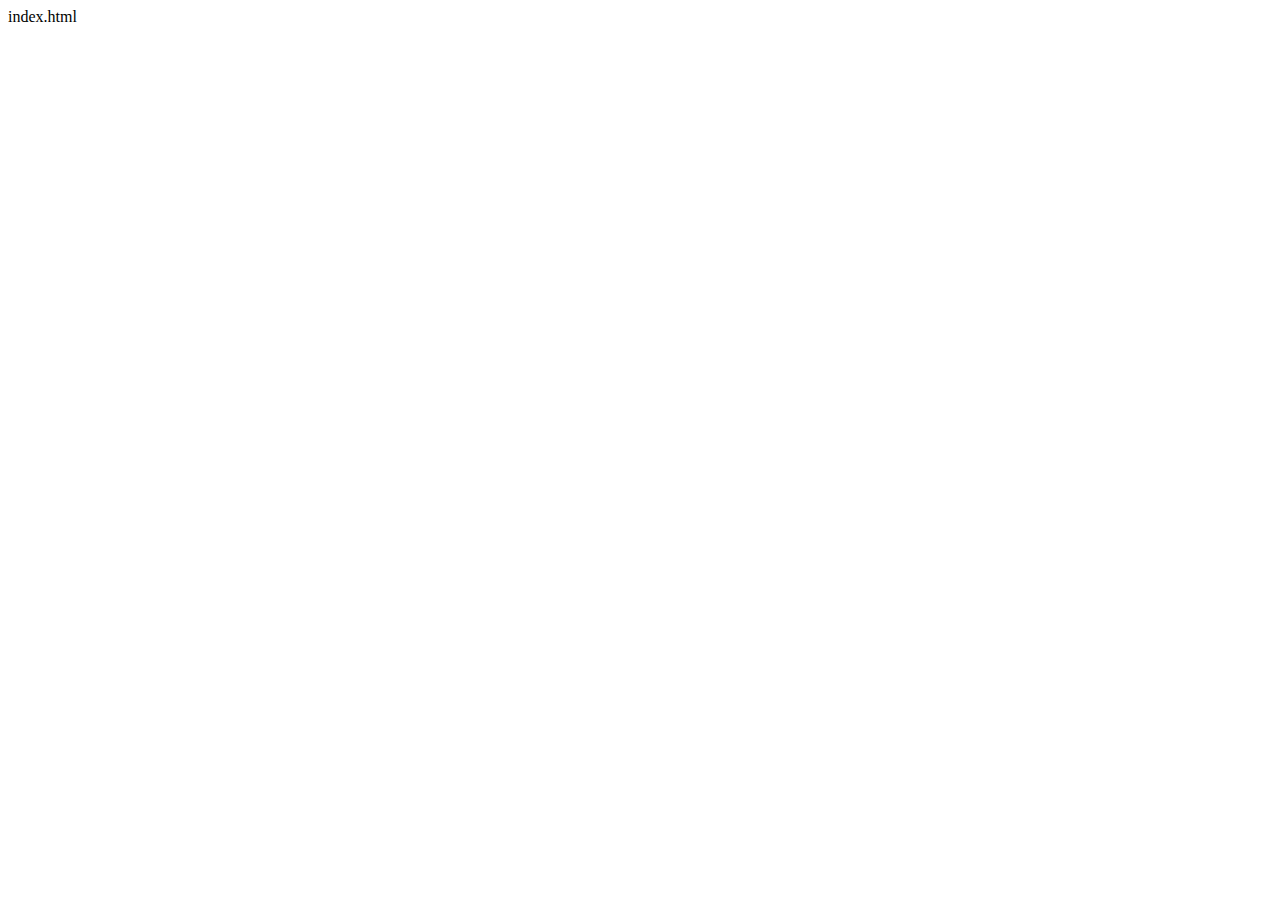
==== index.html @ aa9c4b0b "Project Setup" ====
index.html

<!DOCTYPE html>
<html lang="en">
<head>
    <meta charset="UTF-8">
    <meta http-equiv="X-UA-Compatible" content="IE=edge">
    <meta name="viewport" content="width=device-width, initial-scale=1.0">
    <title>Document</title>
</head>
<body>
    
</body>
</html>
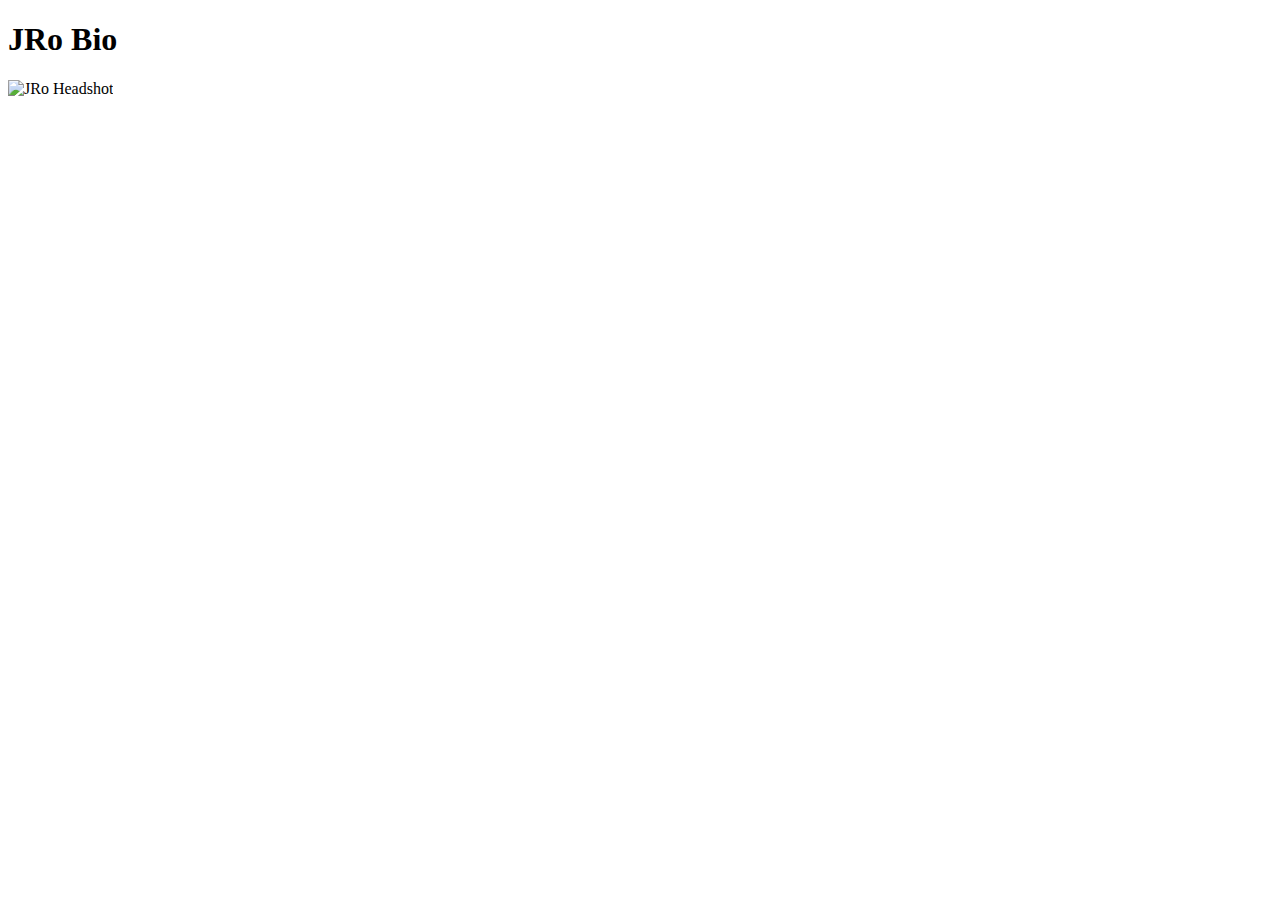
==== commit c1ee4303: "Updated index file" ====
--- a/index.html
+++ b/index.html
@@ -1,14 +1,19 @@
-index.html
-
 <!DOCTYPE html>
 <html lang="en">
 <head>
     <meta charset="UTF-8">
     <meta http-equiv="X-UA-Compatible" content="IE=edge">
     <meta name="viewport" content="width=device-width, initial-scale=1.0">
-    <title>Document</title>
+    <title>WebDesign Challenge</title>
 </head>
 <body>
+
+    <h1>JRo Bio</h1>
+
+    <img src= "Desktop/UC_Davis/HTML-Activities/Day-02/01-Stu_HTMLBio/Unsolved/Jennifer_Headshot.jpg" alt="JRo Headshot" style="width:128px;height:128px;">
+
+
+
     
 </body>
-</html>+</html>
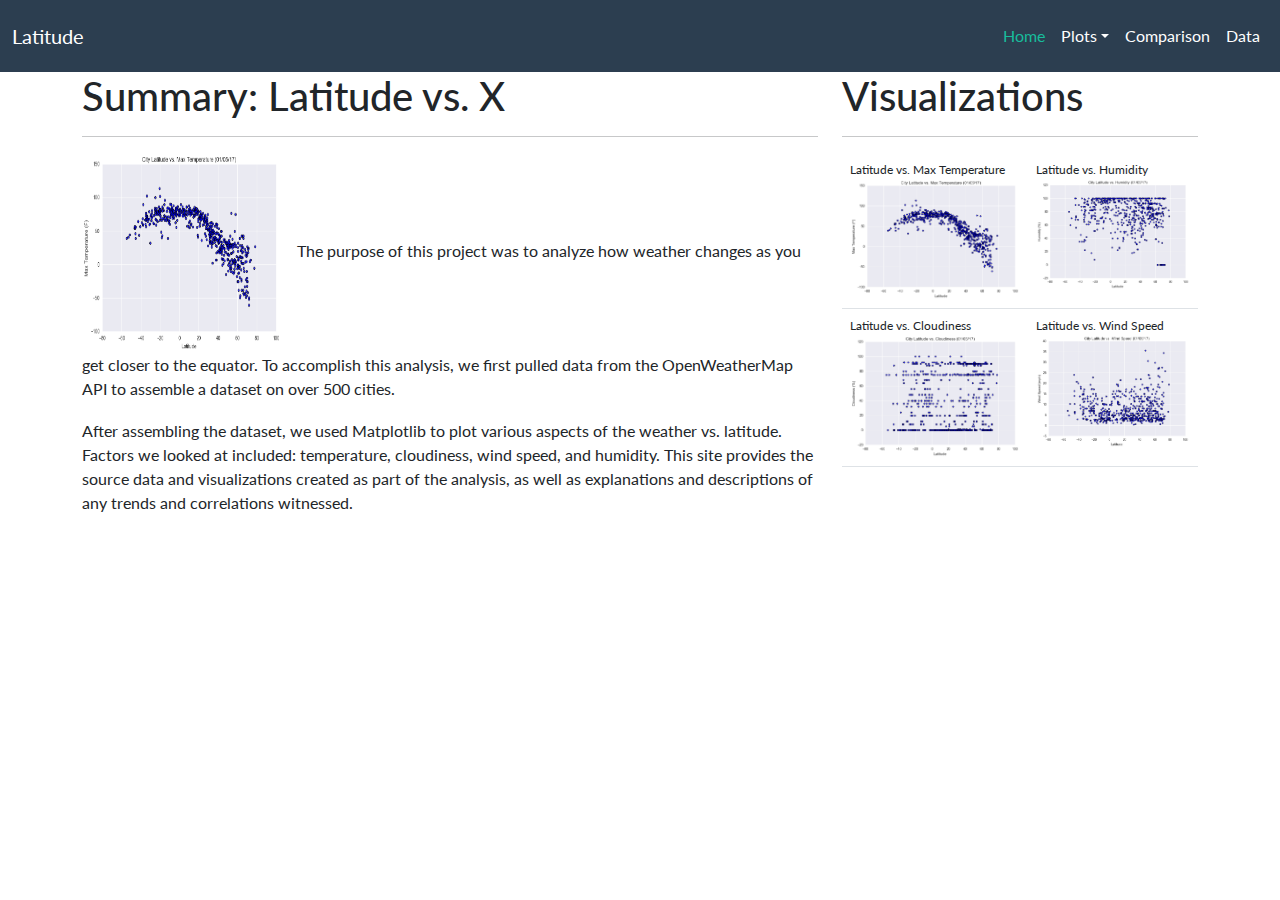
==== commit 790ea6a3: "Trying to make github version of site work." ====
--- a/index.html
+++ b/index.html
@@ -4,16 +4,100 @@
     <meta charset="UTF-8">
     <meta http-equiv="X-UA-Compatible" content="IE=edge">
     <meta name="viewport" content="width=device-width, initial-scale=1.0">
-    <title>WebDesign Challenge</title>
+    <title>Web Design Challenge</title>
+    <link href="https://cdn.jsdelivr.net/npm/bootstrap@5.1.1/dist/css/bootstrap.min.css" rel="stylesheet" integrity="sha384-F3w7mX95PdgyTmZZMECAngseQB83DfGTowi0iMjiWaeVhAn4FJkqJByhZMI3AhiU" crossorigin="anonymous">
+    <link rel="stylesheet" href="bootstrap.css">
 </head>
 <body>
 
-    <h1>JRo Bio</h1>
+<!-- Navigation Menu -->
+    <nav class="navbar navbar-expand-lg navbar-dark bg-primary">
+        <div class="container-fluid">
+          <a class="navbar-brand" href="#">Latitude</a>
+          <button class="navbar-toggler" type="button" data-bs-toggle="collapse" data-bs-target="#navbarColor01" aria-controls="navbarColor01" aria-expanded="true" aria-label="Toggle navigation">
+            <span class="navbar-toggler-icon"></span>
+          </button>
+          <div class="collapse navbar-collapse" id="navbarColor01">
+            <ul class="navbar-nav ms-auto">
+              <li class="nav-item">
+                <a class="nav-link active" href="/index.html">Home
+                <span class="visually-hidden">(current)</span>
+                </a>
+              </li> 
+              <li class="nav-item dropdown">
+                <a class="nav-link dropdown-toggle" data-bs-toggle="dropdown" href="#" role="button" aria-haspopup="true" aria-expanded="false">Plots</a>
+                <div class="dropdown-menu">
+                  <a class="dropdown-item" href="./visualizations/temp.html">Max Temperature</a>
+                  <a class="dropdown-item" href="./visualizations/humidity.html">Humidity</a>
+                  <a class="dropdown-item" href="./visualizations/cloudiness.html">Cloudiness</a>
+                  <a class="dropdown-item" href="./visualizations/windspeed.html">Windspeed</a>
+                </div>
+              </li>
+              <li class="nav-item">
+                <a class="nav-link" href="/comparison.html">Comparison</a>
+              </li>
+              <li class="nav-item">
+                <a class="nav-link" href="/data.html">Data</a>
+              </li>
+            </ul>
+          </div>
+        </div>
+      </nav>
 
-    <img src= "Desktop/UC_Davis/HTML-Activities/Day-02/01-Stu_HTMLBio/Unsolved/Jennifer_Headshot.jpg" alt="JRo Headshot" style="width:128px;height:128px;">
+      <div class="container">
+        <div class="row align-items-start">
+            <div class="col-md-8">
+                <article class="description-content">
+                    <h2 class="description-header">Summary: Latitude vs. X</h2>
+                    <hr class="description-hr" />
+                    <p><img src="assets/temperaturemap.png" alt="Temperature Map" style="width:200px;height:200px;margin-right:15px;">The purpose of this project was to analyze how weather changes as you get closer to the
+                        equator. To
+                        accomplish this analysis, we first pulled data from the OpenWeatherMap API to assemble a
+                        dataset on over 500 cities.</p>
+                    <p>After assembling the dataset, we used Matplotlib to plot various aspects of the weather vs.
+                        latitude.  Factors we looked at included: temperature, cloudiness, wind speed, and humidity. This site
+                        provides the source data and visualizations created as part of the analysis, as well as explanations and
+                        descriptions of any trends and correlations witnessed.</p>
+                </article>
+            </div>
+​
+            <div class="col-md-4">
+                <div class="imageNav-content">
+                    <h2 class="description-header">Visualizations</h2>
+                    <hr>
+                    <div class= "table-responsive">
+                      <table class="table">
+                        <tr style="font-size: 12px;">
+                          <td>Latitude vs. Max Temperature
+                          </br>
+                            <a href="/visualizations/temp.html">
+                              <img src="/assets/temperaturemap.png" alt="" class="imageNav-photo"></a>
+                          </td>
+                          <td>Latitude vs. Humidity<br />
+                            <a href="/visualizations/humidity.html">
+                              <img src="/assets/humiditymap.png" alt="" class="imageNav-photo"></a>
+                          </td>
+                        </tr>
+                        <tr style="font-size: 12px;">
+                          <td>Latitude vs. Cloudiness<br />
+                            <a href="/visualizations/cloudiness.html">
+                              <img src="/assets/cloudymap.png" alt="" class="imageNav-photo"></a>
+                          </td>
+                          <td>Latitude vs. Wind Speed<br />
+                            <a href="/visualizations/windspeed.html">
+                              <img src="/assets/windmap.png" alt="" class="imageNav-photo"></a>
+                          </td>
+                        </tr>
+                      </table>
+                    </div>
+                </div>
+            </div>  
 
-
-
-    
+      
+      
+      
+      
+   
+      <script src="https://cdn.jsdelivr.net/npm/bootstrap@5.1.1/dist/js/bootstrap.bundle.min.js" integrity="sha384-/bQdsTh/da6pkI1MST/rWKFNjaCP5gBSY4sEBT38Q/9RBh9AH40zEOg7Hlq2THRZ" crossorigin="anonymous"></script>
 </body>
 </html>
